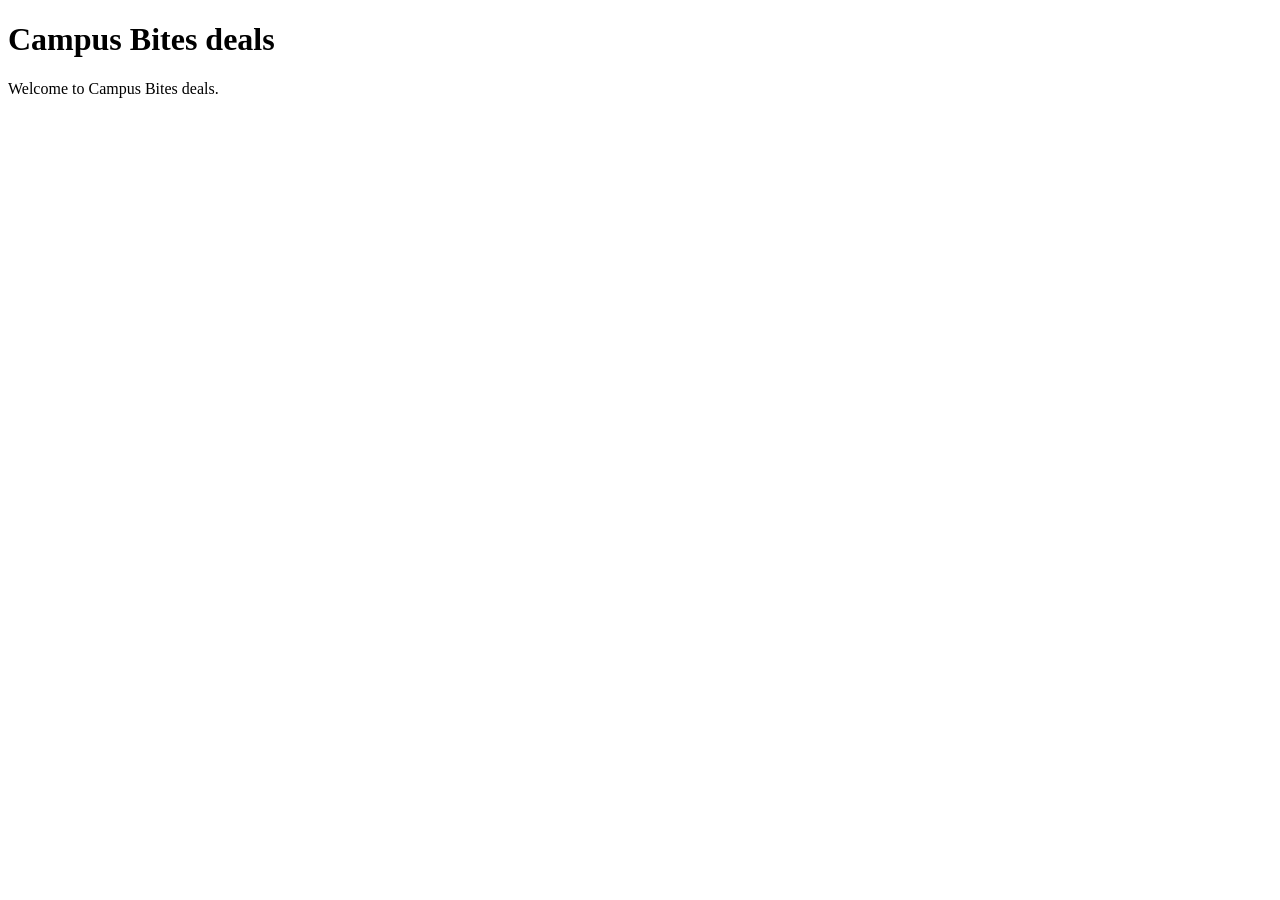
==== src/deals.html @ 1692bef6 "Create project folder structure and baseline" ====
<!DOCTYPE html>
<html lang="en">
<head>
    <meta charset="UTF-8">
    <meta name="viewport" content="width=device-width, initial-scale=1.0">
    <title>Campus Bites - Home</title>
    <link rel="stylesheet" href="../styles/style.css">
</head>
<body>
    <h1>Campus Bites deals</h1>
    <p>Welcome to Campus Bites deals.</p>
</body>
</html>
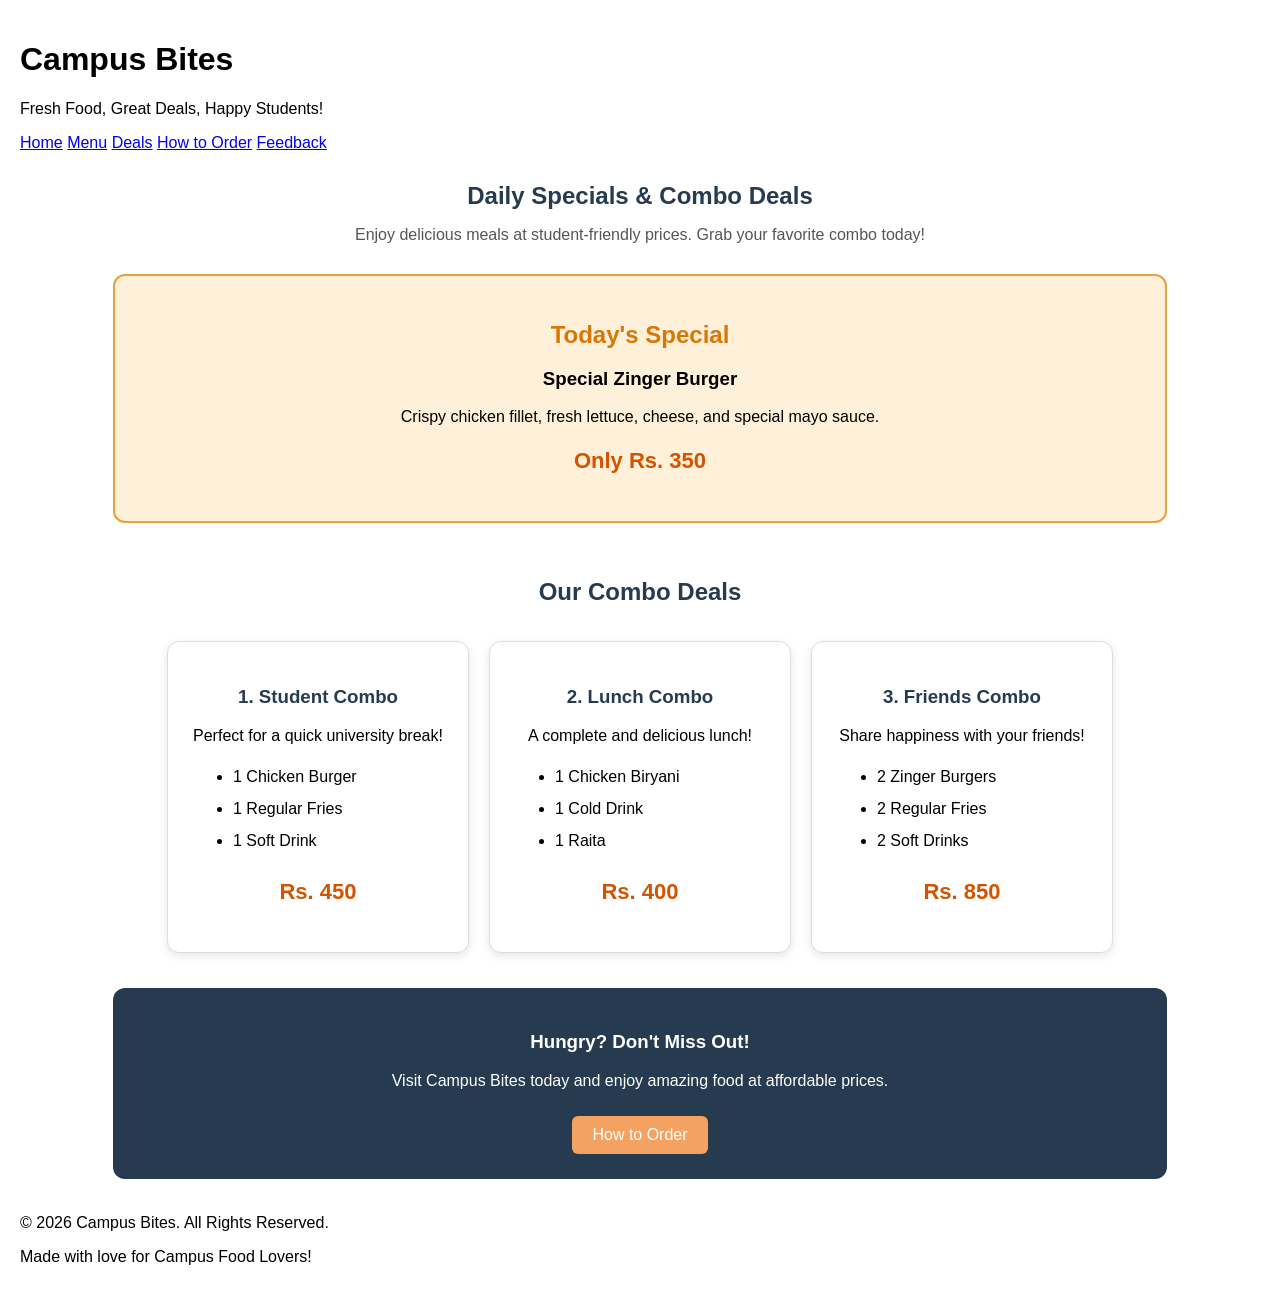
==== commit f692674c: "Added deal feature" ====
--- a/src/deals.html
+++ b/src/deals.html
@@ -1,13 +1,106 @@
+
 <!DOCTYPE html>
 <html lang="en">
 <head>
     <meta charset="UTF-8">
     <meta name="viewport" content="width=device-width, initial-scale=1.0">
-    <title>Campus Bites - Home</title>
+    <title>Daily Deals | Campus Bites</title>
+
+    <!-- Shared CSS File -->
     <link rel="stylesheet" href="../styles/style.css">
 </head>
+
 <body>
-    <h1>Campus Bites deals</h1>
-    <p>Welcome to Campus Bites deals.</p>
+
+    <!-- Header -->
+    <header>
+        <h1>Campus Bites</h1>
+        <p>Fresh Food, Great Deals, Happy Students!</p>
+    </header>
+
+    <!-- Navigation -->
+    <nav>
+        <a href="index.html">Home</a>
+        <a href="menu.html">Menu</a>
+        <a href="deals.html">Deals</a>
+        <a href="order.html">How to Order</a>
+        <a href="feedback.html">Feedback</a>
+    </nav>
+
+    <!-- Main Content -->
+    <main class="deals-container">
+
+        <h2>Daily Specials & Combo Deals</h2>
+        <p class="intro">
+            Enjoy delicious meals at student-friendly prices.
+            Grab your favorite combo today!
+        </p>
+
+        <!-- Daily Special -->
+        <section class="daily-special">
+            <h2>Today's Special</h2>
+            <h3>Special Zinger Burger</h3>
+            <p>
+                Crispy chicken fillet, fresh lettuce,
+                cheese, and special mayo sauce.
+            </p>
+            <p class="price">Only Rs. 350</p>
+        </section>
+
+        <!-- Combo Deals -->
+        <section class="combo-section">
+
+            <h2>Our Combo Deals</h2>
+
+            <div class="deal-card">
+                <h3>1. Student Combo</h3>
+                <p>Perfect for a quick university break!</p>
+                <ul>
+                    <li>1 Chicken Burger</li>
+                    <li>1 Regular Fries</li>
+                    <li>1 Soft Drink</li>
+                </ul>
+                <p class="price">Rs. 450</p>
+            </div>
+
+            <div class="deal-card">
+                <h3>2. Lunch Combo</h3>
+                <p>A complete and delicious lunch!</p>
+                <ul>
+                    <li>1 Chicken Biryani</li>
+                    <li>1 Cold Drink</li>
+                    <li>1 Raita</li>
+                </ul>
+                <p class="price">Rs. 400</p>
+            </div>
+
+            <div class="deal-card">
+                <h3>3. Friends Combo</h3>
+                <p>Share happiness with your friends!</p>
+                <ul>
+                    <li>2 Zinger Burgers</li>
+                    <li>2 Regular Fries</li>
+                    <li>2 Soft Drinks</li>
+                </ul>
+                <p class="price">Rs. 850</p>
+            </div>
+
+        </section>
+
+        <!-- Special Note -->
+        <section class="special-note">
+            <h3>Hungry? Don't Miss Out!</h3>
+            <p>Visit Campus Bites today and enjoy amazing food at affordable prices.</p>
+            <a href="order.html">How to Order</a>
+        </section>
+
+    </main>
+
+    <!-- Footer -->
+    <footer>
+        <p>&copy; 2026 Campus Bites. All Rights Reserved.</p>
+        <p>Made with love for Campus Food Lovers!</p>
+    </footer>
+
 </body>
-</html>+</html>
--- a/styles/style.css
+++ b/styles/style.css
@@ -0,0 +1,361 @@
+body {
+    font-family: Arial, sans-serif;
+    margin: 0;
+    padding: 20px;
+}
+
+.order-page {
+    font-family: Arial, sans-serif;
+    background: #f5f7f5;
+    color: #333;
+    line-height: 1.6;
+}
+
+.order-page .order-container {
+    max-width: 1000px;
+    margin: auto;
+    padding: 20px;
+}
+
+/* Deals Page Styling */
+
+.deals-container {
+    width: 85%;
+    margin: 30px auto;
+    text-align: center;
+}
+
+.deals-container h2 {
+    color: #263b50;
+    margin-bottom: 15px;
+}
+
+.intro {
+    color: #555;
+    margin-bottom: 30px;
+}
+
+.daily-special {
+    background-color: #fff0d9;
+    padding: 25px;
+    border-radius: 12px;
+    margin-bottom: 35px;
+    border: 2px solid #e6a23c;
+}
+
+.daily-special h2 {
+    color: #d97706;
+}
+
+.price {
+    color: #d35400;
+    font-size: 22px;
+    font-weight: bold;
+}
+
+.combo-section {
+    display: flex;
+    flex-wrap: wrap;
+    justify-content: center;
+    gap: 20px;
+}
+
+.combo-section > h2 {
+    width: 100%;
+}
+
+.deal-card {
+    background-color: #ffffff;
+    border: 1px solid #ddd;
+    border-radius: 12px;
+    padding: 25px;
+    width: 250px;
+    box-shadow: 0 3px 10px rgba(0,0,0,0.1);
+}
+
+.deal-card h3 {
+    color: #263b50;
+}
+
+.deal-card ul {
+    text-align: left;
+    line-height: 2;
+}
+
+.special-note {
+    background-color: #263b50;
+    color: white;
+    padding: 25px;
+    margin: 35px 0;
+    border-radius: 12px;
+}
+
+.special-note a {
+    display: inline-block;
+    background-color: #f4a261;
+    color: white;
+    padding: 10px 20px;
+    text-decoration: none;
+    border-radius: 6px;
+    margin-top: 10px;
+}
+
+/* Responsive Design */
+@media (max-width: 768px) {
+    .deals-container {
+        width: 95%;
+    }
+
+    .combo-section {
+        flex-direction: column;
+        align-items: center;
+    }
+
+    .deal-card {
+        width: 85%;
+    }
+
+    nav a {
+        display: inline-block;
+        margin: 5px;
+    }
+}
+
+.feedback-page {
+    color: #222;
+    max-width: 960px;
+    margin: 0 auto;
+}
+
+.feedback-header {
+    margin-bottom: 24px;
+}
+
+.feedback-nav {
+    display: flex;
+    flex-wrap: wrap;
+    gap: 12px;
+    list-style: none;
+    margin: 0;
+    padding: 0;
+}
+
+.feedback-nav a {
+    color: #174d37;
+}
+
+.feedback-content {
+    display: grid;
+    grid-template-columns: minmax(0, 0.9fr) minmax(0, 1.1fr);
+    gap: 20px;
+    align-items: start;
+}
+
+.feedback-card {
+    border: 1px solid #b8bec7;
+    padding: 20px;
+}
+
+.feedback-card h2 {
+    margin-top: 0;
+}
+
+.feedback-card address {
+    font-style: normal;
+    line-height: 1.5;
+}
+
+.feedback-demo-note {
+    border-left: 4px solid #765000;
+    background: #fff5d6;
+    padding: 12px;
+}
+
+.feedback-form {
+    display: grid;
+    gap: 10px;
+}
+
+.feedback-form label {
+    font-weight: 600;
+}
+
+.feedback-form input,
+.feedback-form textarea {
+    box-sizing: border-box;
+    width: 100%;
+    border: 1px solid #667085;
+    padding: 10px;
+    font: inherit;
+}
+
+.feedback-form textarea {
+    min-height: 140px;
+    resize: vertical;
+}
+
+.feedback-form button {
+    justify-self: start;
+    border: 0;
+    background: #245a44;
+    color: #fff;
+    padding: 10px 16px;
+    font: inherit;
+}
+
+.feedback-nav a:focus-visible,
+.feedback-form input:focus-visible,
+.feedback-form textarea:focus-visible,
+.feedback-form button:focus-visible {
+    outline: 3px solid #174d37;
+    outline-offset: 2px;
+}
+
+@media (max-width: 640px) {
+    .feedback-content {
+        grid-template-columns: 1fr;
+    }
+}
+
+/* Home Page */
+
+.navbar {
+    display: flex;
+    justify-content: space-between;
+    align-items: center;
+    padding: 20px 8%;
+    background-color: #123c69;
+}
+
+.logo {
+    color: white;
+    font-size: 26px;
+    font-weight: bold;
+    text-decoration: none;
+}
+
+.nav-links {
+    display: flex;
+    list-style: none;
+    gap: 22px;
+}
+
+.nav-links a {
+    color: white;
+    text-decoration: none;
+    font-weight: 500;
+}
+
+.nav-links a:hover {
+    color: #ffd166;
+}
+
+.hero {
+    min-height: 450px;
+    display: flex;
+    align-items: center;
+    padding: 70px 8%;
+    background: #e3f2fd;
+}
+
+.hero-content {
+    max-width: 650px;
+}
+
+.hero-label {
+    color: #e67e22;
+    font-weight: bold;
+    letter-spacing: 2px;
+}
+
+.hero h1 {
+    color: #123c69;
+    font-size: 48px;
+    line-height: 1.2;
+    margin: 15px 0;
+}
+
+.hero-content > p {
+    margin-bottom: 25px;
+}
+
+.btn {
+    display: inline-block;
+    padding: 12px 25px;
+    background: #123c69;
+    color: white;
+    text-decoration: none;
+    border-radius: 6px;
+}
+
+.btn:hover {
+    background: #1e6091;
+}
+
+.about {
+    text-align: center;
+    padding: 60px 8%;
+}
+
+.about h2,
+.info-card h3 {
+    color: #123c69;
+    margin-bottom: 15px;
+}
+
+.about p {
+    max-width: 750px;
+    margin: auto;
+}
+
+.info {
+    display: flex;
+    justify-content: center;
+    gap: 25px;
+    padding: 30px 8%;
+}
+
+.info-card {
+    flex: 1;
+    padding: 30px;
+    background: white;
+    text-align: center;
+    border-radius: 10px;
+    box-shadow: 0 3px 12px rgba(0, 0, 0, 0.08);
+}
+
+.home-cta {
+    text-align: center;
+    padding: 50px 20px;
+    background: #f0f4f8;
+}
+
+.home-cta h2 {
+    color: #123c69;
+    margin-bottom: 10px;
+}
+
+.home-cta p {
+    margin-bottom: 20px;
+}
+
+@media (max-width: 768px) {
+    .navbar {
+        flex-direction: column;
+        gap: 15px;
+    }
+
+    .nav-links {
+        flex-wrap: wrap;
+        justify-content: center;
+        gap: 12px;
+    }
+
+    .hero h1 {
+        font-size: 34px;
+    }
+
+    .info {
+        flex-direction: column;
+    }
+}
